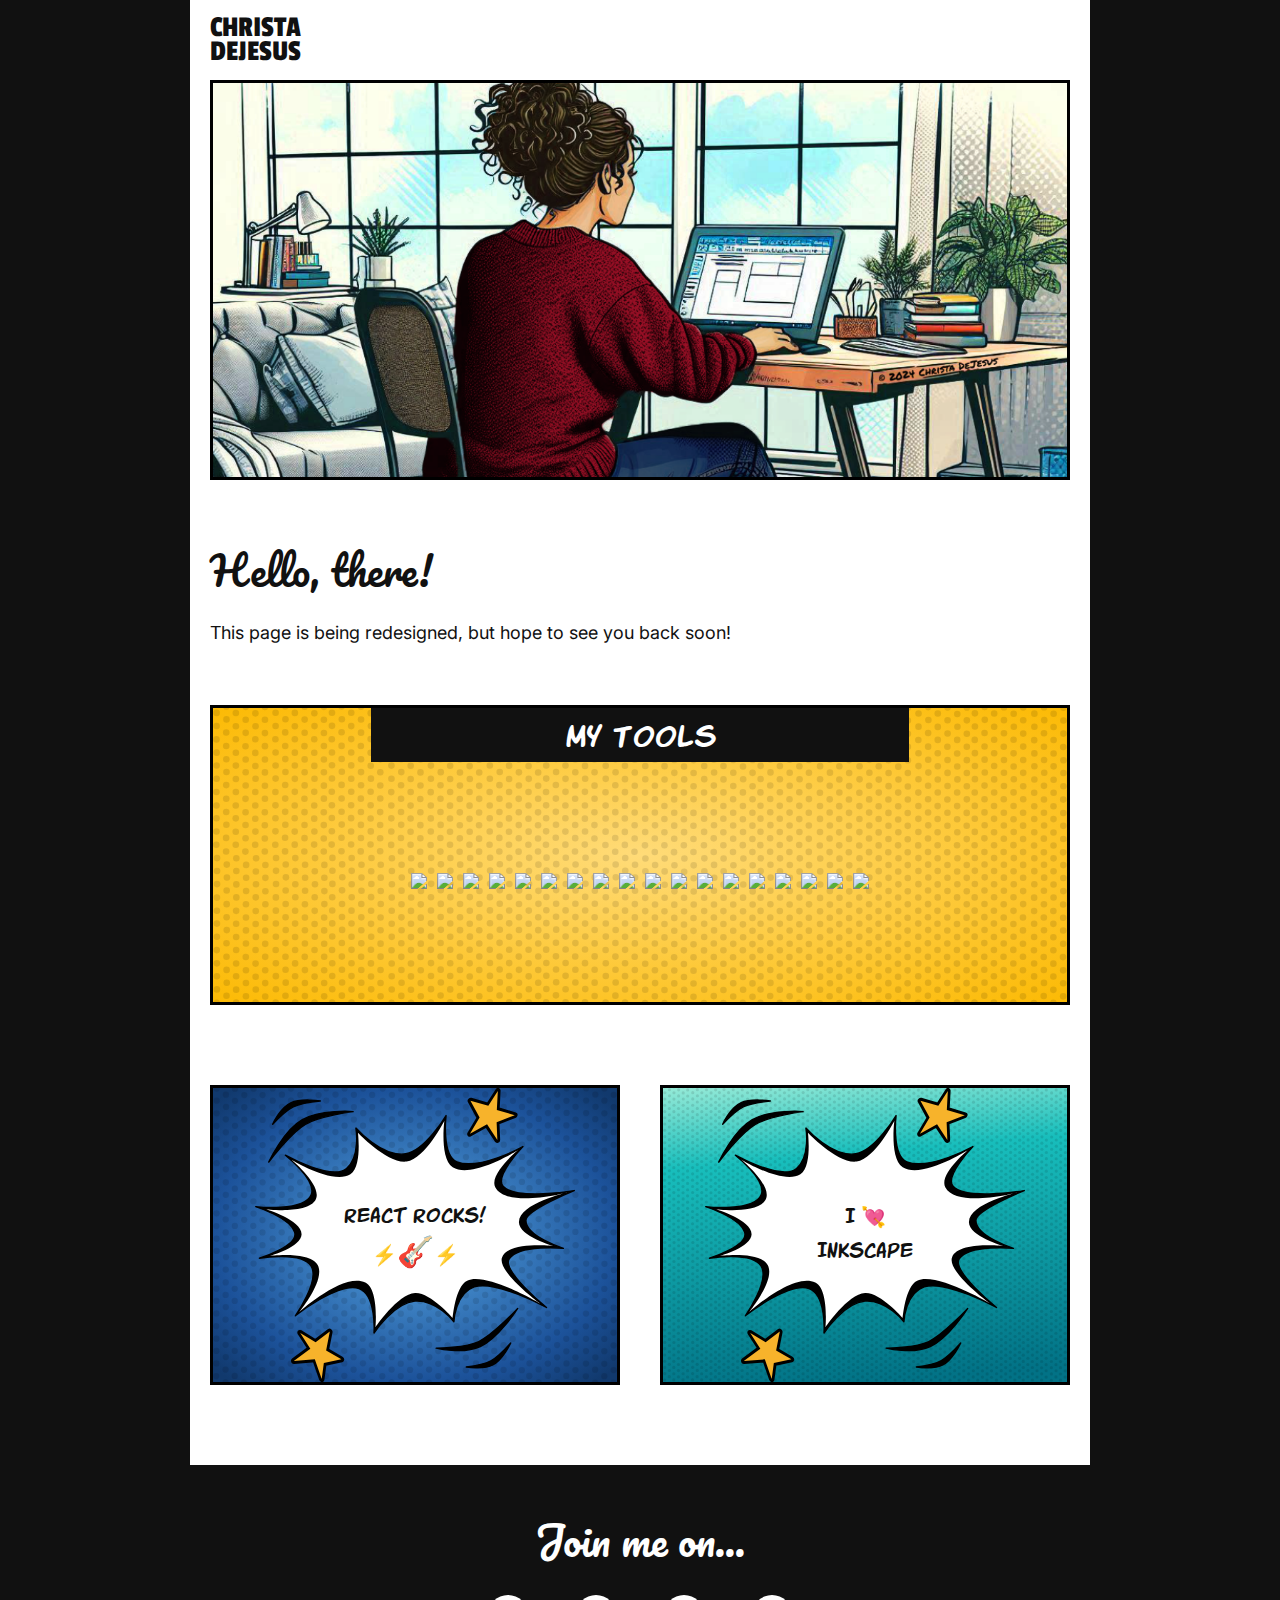
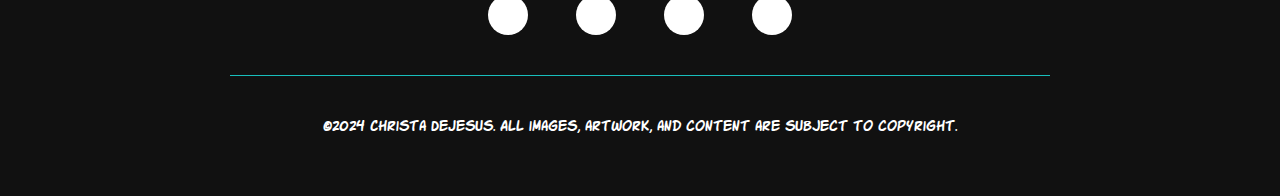
==== about.html @ 25044faa "Update, redesign phase 1" ====
<!DOCTYPE html>
<html lang="en">
  <head>
    <meta charset="UTF-8" />
    <meta name="viewport" content="width=device-width, initial-scale=1.0" />
    <meta
      name="description"
      content="A Design and Development Portfolio by Christa DeJesus"
    />
    <link rel="shortcut icon" type="image/x-icon" href="favicon.ico" />
    <link rel="preconnect" href="https://fonts.googleapis.com" />
    <link rel="preconnect" href="https://fonts.gstatic.com" crossorigin />
    <link
      href="https://fonts.googleapis.com/css2?family=Inter:wght@100..900&family=Pacifico&family=Passion+One:wght@400;700;900&display=swap"
      rel="stylesheet"
    />
    <link rel="stylesheet" href="styles.css" />
    <link rel="stylesheet" href="/styles/about.css" />
    <link
      href="https://cdn.jsdelivr.net/npm/remixicon@4.1.0/fonts/remixicon.css"
      rel="stylesheet"
    />
    <script src="components/topnav.js" type="text/javascript" defer></script>
    <script src="components/footer.js" type="text/javascript" defer></script>
    <title>ChristaDeJesus.github.io | About</title>
  </head>

  <body id="top">
    <!-- HEADER -->
    <topnav-component></topnav-component>
    <main class="main-grid">
      <section
        class="hero"
        style="background-image: url(./assets/comic_home_office.png)"
      ></section>
      <section class="intro">
        <h1 class="section-heading-cursive">Hello, there!</h1>
        <p>This page is being redesigned, but hope to see you back soon!</p>
      </section>

      <section class="box box-style-3">
        <div class="box-img-container">
          <img src="./assets/dots_small_square.svg" />
        </div>
        <div class="about-overlay">
          <h2 class="box-label-heading">My Tools</h2>
          <ul class="about-tools">
            <li>
              <img
                src="https://img.shields.io/badge/html5-081929?style=for-the-badge&logo=html5&logoColor=f06c3b"
              />
            </li>
            <li>
              <img
                src="https://img.shields.io/badge/css3-081929?style=for-the-badge&logo=css3&logoColor=3c98d7"
              />
            </li>
            <li>
              <img
                src="https://img.shields.io/badge/javascript-081929?style=for-the-badge&logo=javascript&logoColor=fbc857"
              />
            </li>
            <li>
              <img
                src="https://img.shields.io/badge/python-081929?style=for-the-badge&logo=python&logoColor=3c98d7"
              />
            </li>
            <li>
              <img
                src="https://img.shields.io/badge/markdown-081929?style=for-the-badge&logo=markdown&logoColor=skyblue"
              />
            </li>
            <li>
              <img
                src="https://img.shields.io/badge/styled--components-081929?style=for-the-badge&logo=styled-components&logoColor=pink"
              />
            </li>
            <li>
              <img
                src="https://img.shields.io/badge/-GraphQL-081929?style=for-the-badge&logo=graphql&logoColor=E10098"
              />
            </li>
            <li>
              <img
                src="https://img.shields.io/badge/react-081929?style=for-the-badge&logo=react&logoColor=00cccc"
              />
            </li>
            <li>
              <img
                src="https://img.shields.io/badge/Next-081929?style=for-the-badge&logo=next.js&logoColor=white"
              />
            </li>
            <li>
              <img
                src="https://img.shields.io/badge/vercel-081929?style=for-the-badge&logo=vercel&logoColor=white"
              />
            </li>
            <li>
              <img
                src="https://img.shields.io/badge/Visual%20Studio%20Code-081929?style=for-the-badge&logo=visual-studio-code&logoColor=9c70b0"
              />
            </li>
            <li>
              <img
                src="https://img.shields.io/badge/github-081929?style=for-the-badge&logo=github&logoColor=white"
              />
            </li>
            <li>
              <img
                src="https://img.shields.io/badge/Notion-081929?style=for-the-badge&logo=notion&logoColor=white"
              />
            </li>
            <li>
              <img
                src="https://img.shields.io/badge/Codepen-081929?style=for-the-badge&logo=codepen&logoColor=white"
              />
            </li>
            <li>
              <img
                src="https://img.shields.io/badge/Inkscape-081929?style=for-the-badge&logo=inkscape&logoColor=white"
              />
            </li>
            <li>
              <img
                src="https://img.shields.io/badge/adobe%20photoshop-081929?style=for-the-badge&logo=adobe%20photoshop&logoColor=skyblue"
              />
            </li>
            <li>
              <img
                src="https://img.shields.io/badge/Canva-081929?style=for-the-badge&logo=Canva&logoColor=00cccc"
              />
            </li>
            <li>
              <img
                src="https://img.shields.io/badge/chatGPT-081929?style=for-the-badge&logo=openai&logoColor=a4f2c2"
              />
            </li>
          </ul>
        </div>
      </section>
      <section class="grid-2">
        <div class="box box-style-1">
          <div class="box-img-container">
            <img src="./assets/dots_medium_square.svg" />
          </div>
          <div class="box-overlay" href="/projects.html">
            <img
              class="about-overlay-graphic"
              src="./assets/bubble_burst_stars.svg"
              alt=""
            />
            <p class="about-overlay-text">
              React Rocks!<br />⚡<span class="guitar">🎸</span>⚡
            </p>
          </div>
        </div>
        <div class="box box-style-2">
          <div class="box-img-container">
            <img src="./assets/dots_small_square.svg" />
          </div>
          <div class="box-overlay">
            <img
              class="about-overlay-graphic"
              src="./assets/bubble_burst_stars.svg"
              alt=""
            />
            <p class="about-overlay-text">
              I 💘 <br />
              <span class="inkscape">Inkscape</span>
            </p>
          </div>
        </div>
      </section>
      <!--
      
      <section class="comic-box" style="background: radial-gradient(var(--primary-1-lt), var(--primary-1))">
        <img class="comic-img" src="./assets/dots_large_square.svg" alt=""/>
        <img class="comic-img-2" src="./assets/bubble_burst_stars.svg" alt=""/>
        <div class="comic-overlay">
          <div class="comic-content">
            <p>#1 Dev Fav: React</p>
            <i class="ri-reactjs-fill react"></i>
          </div>
        </div>
      </section>
      <!--<section class="comic-box">
        <img class="comic-img" src="./assets/dots_medium_square_gradient.svg" alt=""/>
        <article class="comic-overlay">
          <h2 class="uppercase-display">My Certifications</h2>
          <div class="comic-content" >
            <ul class=""></ul>
          </div>
        </article>
      </section>-->
    </main>

    <!-- FOOTER -->
    <footer-component></footer-component>
  </body>
</html>
---- styles.css ----
@font-face {
  font-family: "Komika";
  src: url("font/KOMIKASK.ttf");
}
/* RESET */
* {
  margin: 0;
  padding: 0;
  box-sizing: border-box;
  border: none;
  scroll-behavior: smooth;
  scroll-margin-top: 90px;
}

:root {
  /* COLORS */
  --neutral-lt: #fff;
  --neutral-mdlt: #f1f1f1;
  --neutral-md: #999;
  --neutral-mddk: #6d6d6d;
  --neutral-dk: #444444; 
  --neutral-dkdk: #111;

  --primary-1: #1C529A;
  --primary-1-lt: #59A9E4;
  --primary-1-dk: #11396d;
  --primary-2: #18BEBC;
  --primary-2-lt: #95EAD7;
  --primary-2-dk: #027286;
  --primary-3: #FCBA04;
  --primary-3-lt: #FFDB78;
  --primary-3-xlt: #fff8e4;
  --primary-4: #97031B;
  --primary-4-dk: #690012;
  --primary-4-lt: #E76F2C;
  
  /* FONTS */
  --sans-serif: "Inter", sans-serif;
  --comic: "Komika", sans-serif;
  --display: "Passion One", sans-serif;
  --cursive: "Pacifico", sans-serif;
  font-size: 10;

  /* OTHER VARIABLES */
  --topnav-height: 80px;
  --transition: all 200ms ease-in-out;
  --transition-slow: all 400ms ease-in-out;
  --box-shadow-sm: 0px 3px 12px rgba(0,0,0,.3);
  --box-shadow-md: 2px 4px 10px rgba(0,0,0,.3);
  --border-radius-card: 3px;
  --border-comic: 3px solid var(--neutral-dkdk);
  --line-height-xsm: .8;
  --line-height-sm: 1.2;
  --line-height-md: 1.4;
}

/* GLOBAL STYLES */
html {
  font-size: 10px; 
}
body {
  font-size: 1.8rem;
  font-family: var(--sans-serif);
  color: var(--neutral-dkdk); 
  background: var(--neutral-dkdk);
}
main {
  height: 100%;
  padding: 0 20px 40px 20px;
  width: 100%;
  max-width: 900px;
  margin: 0 auto;
  background: var(--neutral-lt);
}
/* class assigned to the main element of all pages except index.js */
.main-grid {
  display: grid;
  grid-template-columns: 1fr;
  gap: 40px;
}
p {
  line-height: var(--line-height-md);
  margin: 2rem 0;
}

ul {
  list-style-type: none;
}

/* LINKS & BUTTONS */
a {
  text-decoration: none;
  color: inherit;
  cursor: pointer;
}
a:hover {
  text-decoration: none;
}
p a {
  color: var(--primary-1);
  font-weight: 700;
}
p a:hover {
  text-decoration: underline;
}
button {
  font-family: inherit;
  font-size: inherit;
  background: transparent;
  border: none;
  cursor: pointer;
}
.btn {
  padding: 6px 12px;
  border: var(--border-comic);
  transition: var(--transition);
  font-family: var(--comic);
  line-height: 1;
  font-weight: 400;
  letter-spacing: 1px;
  width: fit-content;
}
.btn:hover {
  transform: scale(110%);
}
.btn-dk {
  color: var(--neutral-lt);
  background: var(--neutral-dkdk);
}
.btn-lt {
  background: var(--neutral-lt);
}
.btn-alert {
  color: var(--neutral-lt);
  background: var(--primary-4);
}
.btn-bright {
  background: var(--primary-3);
}
.btn-sm {
  font-size: 1.4rem;
}
.btn-md {
  font-size: 1.8rem;
}
.btn-lg {
  font-size: 2.2rem;
}
/* To be replaced with comic style SVG */
.backToTop {
  display: flex;
  flex-direction: column;
  align-items: center;
  justify-content: center;
  gap: 4px;
  width: 100%;
  text-align: center;
  font-family: var(--comic);
  margin: 2rem 0 6rem 0;
}
.backToTop:hover {
  color: var(--primary-4);
}

/* IMAGES */
/* Large images will not display on small screens */
.img-lg {
  display: none;
}
@media screen and (min-width: 750px) {
  
  .img-sm {
    display: none;
  }
  .img-lg {
    display: block;
  }
}
/* COLORS*/
.primary-1 {
  background: var(--primary-1);
}
.primary-1-lt {
  background: var(--primary-1-lt);
}
.primary-2 {
  background: var(--primary-2);
}
.primary-2-lt {
  background: var(--primary-2-lt);
}
.primary-3 {
  background: var(--primary-3);
}
.primary-3-lt {
  background: var(--primary-3-lt);
}
.primary-4 {
  background: var(--primary-4);
}
.primary-4-lt {
  background: var(--primary-4-lt);
}
/* HEADINGS & FONT CLASSES */
.hidden {
  font-size: 0;
  opacity: 0;
}
.section-heading-cursive {
  font-family: var(--cursive);
  font-size: 4rem;
  font-weight: 400;
  margin: 2rem 0; 
  line-height: 1.5;
}
.section-heading-display {
  font-family: var(--display);
  font-size: 3.6rem;
  font-weight: 400;
  text-transform: uppercase;
  margin: 2rem 0; 
  line-height: 1.5;
}

.hero {
  display: flex;
  align-items: center;
  justify-content: center;
  background: var(--neutral-mdlt);
  background-size: cover;
  background-position: center;
  width: 100%;
  height: 400px;
  border: 3px solid black;
}
.comic-bubble {
  background: var(--neutral-lt);
  padding: 1rem 2rem;
  border: var(--border-comic);
  border-radius: 4px;
  line-height: var(--line-height-sm);
  font-weight: 400;
  font-family: var(--comic);
}
.box {
  position: relative;
  display: flex;
  align-items: center;
  justify-content: center;
  border: 3px solid black;
  min-height: 300px;
  text-align: center;
}

/* Used on home.html */
.box-img-container {
  position: absolute;
  height: 100%;
  width: 100%;
  overflow: hidden;
  opacity: 0.1;
}
.box-img-container img {
    width: 100%;
    height: 100%;
    object-fit: cover;
}
/* used on projects.html and gallery.html */
.box-img {
  max-width: 100%;
  padding: 10%;
}
.box-img-full {
  min-height: 100%;
  max-height: 100%;
  min-width: 100%;
  max-width: 100%;
  object-fit: cover;
}

/* box variations? */
.box-style-0 {
  background: radial-gradient(var(--neutral-dk), var(--neutral-dkdk));
}
.box-style-1 {
  background: radial-gradient(var(--primary-1-lt), var(--primary-1) 70%, var(--primary-1-dk) 95%);
}
.box-style-2 {
  background: linear-gradient( 175deg, var(--primary-2-lt), var(--primary-2) 25%, var(--primary-2-dk) 95%);
}
.box-style-3 {
  background: radial-gradient(var(--primary-3-lt), var(--primary-3));
}

.box-overlay {
  position: absolute;
  display: flex;
  flex-direction: column;
  align-items: center;
  justify-content: center;
  gap: 1rem;
  top: 0;
  left: 0;
  bottom: 0;
  right: 0;
  transition: all 300ms ease-in-out;
}
.box-overlay-dk {
  background-color: var(--neutral-dkdk);
  background-image: url("./assets/dots_medium_square.svg");
  background-blend-mode: overlay;
  color: var(--neutral-lt);
  opacity: 0; 
}
.box-overlay-dk:hover {
  opacity: 1;
}
.box-overlay-heading {
  font-family: var(--display);
  text-transform: uppercase;
  font-size: 40px;
  text-shadow: 3px 3px 4px rgba(0, 0, 0, 0.7);
  line-height: 0.9;
  letter-spacing: 1px;
  color: var(--neutral-lt);
  padding: 20px;
}
.box-label-heading {
  font-family: var(--comic);
  font-weight: 400;
  font-size: 3rem;
  padding: 8px 16px;
  background: var(--neutral-dkdk);
  color: var(--neutral-lt);
  width: 100%;
}
.box-details {
  display: flex;
  align-items: center;
  justify-content: center;
  padding: 1rem 2rem;
  width: 100%;
  text-align: left;
}
.box-details ul li {
  display: flex;
  align-items: flex-start;
  gap: .8rem;
  padding: 1rem 0;
  font-size: 1.6rem;
}
.box-details ul li span:first-of-type {
  font-family: var(--display);
  font-size: 2.4rem;
  color: var(--primary-3);
  line-height: .8;
}
.box-details a:hover {
  text-decoration: underline;
}


/* GRIDS */
.grid-2 {
    display: grid;
    grid-template-columns: 1fr;
    gap: 4rem;
    margin: 4rem 0;
}
@media screen and (min-width: 750px) {
    .grid-2 {
        grid-template-columns: 1fr 1fr;
    }
}
---- styles/about.css ----
/* ABOUT */
.about-overlay {
  display: flex;
  flex-direction: column;
  align-items: center;
  justify-content: flex-start;
  height: 100%;
  z-index: 100;
}
.about-overlay-graphic {
  max-height: 100%;
  max-width: 100%;
}
.about-overlay-text {
  position: absolute;
  font-family: var(--comic);
  font-size: 2rem;
}
.guitar {
  font-size: 3rem;
}
.inkscape {
  line-height: 2;
}
.about-tools {
  display: flex;
  flex-wrap: wrap;
  align-items: center;
  justify-content: center;
  gap: 1rem;
  margin: auto auto;
  padding: 4rem;
}

.about-social-links {
  display: grid;
  grid-template-columns: 1fr 1fr;
  row-gap: 4rem;
  max-width: 600px;
  margin: 0 auto;
}
.about-social-link {
  display: flex;
  flex-direction: column;
  align-items: center;
  justify-content: center; 
}
.about-social-link i {
  font-size: 2.6rem;
  color: var(--neutral-lt);
  background: var(--neutral-dkdk);
  border-radius: 50%;
  padding: 8px;
  transition: var(--transition);
}
.about-social-link:hover {
  color: var(--primary-2);
}

@media screen and (min-width: 600px) {
  .about-social-links {
    grid-template-columns: 1fr 1fr 1fr 1fr;
  }
}
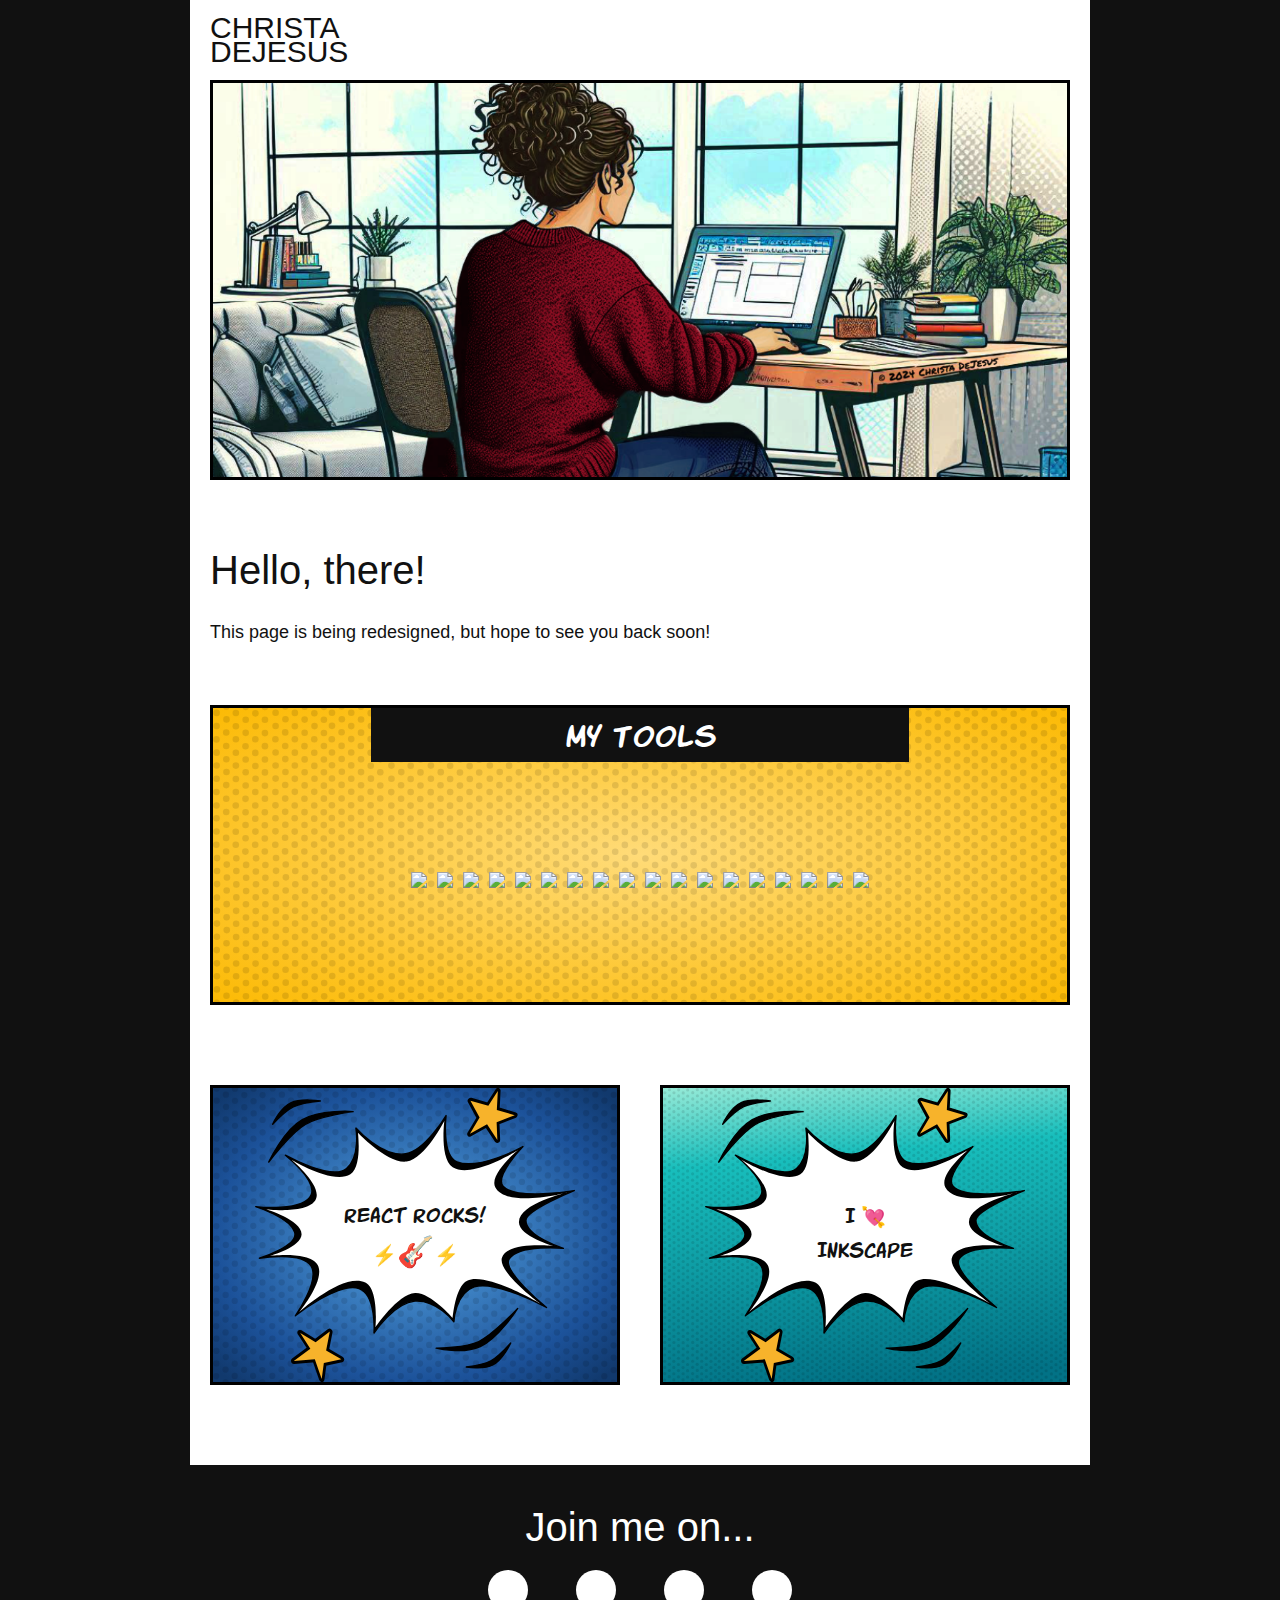
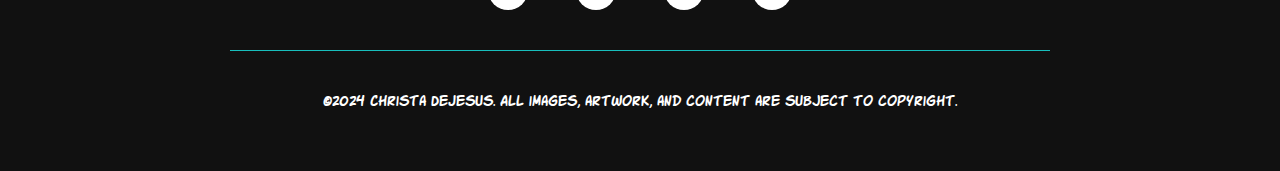
==== commit d535d681: "Install fonts and remove preconnect links, replace favicon, delete unused images" ====
--- a/about.html
+++ b/about.html
@@ -8,12 +8,6 @@
       content="A Design and Development Portfolio by Christa DeJesus"
     />
     <link rel="shortcut icon" type="image/x-icon" href="favicon.ico" />
-    <link rel="preconnect" href="https://fonts.googleapis.com" />
-    <link rel="preconnect" href="https://fonts.gstatic.com" crossorigin />
-    <link
-      href="https://fonts.googleapis.com/css2?family=Inter:wght@100..900&family=Pacifico&family=Passion+One:wght@400;700;900&display=swap"
-      rel="stylesheet"
-    />
     <link rel="stylesheet" href="styles.css" />
     <link rel="stylesheet" href="/styles/about.css" />
     <link
--- a/styles.css
+++ b/styles.css
@@ -1,6 +1,18 @@
+@font-face {
+  font-family: "Passion One", sans-serif;
+  src: url("font/PassionOne-Regular.ttf");
+}
+@font-face {
+  font-family: "Pacifico", sans-serif;
+  src: url("font/Pacifico-Regular.ttf");
+}
 @font-face {
   font-family: "Komika";
   src: url("font/KOMIKASK.ttf");
+}
+@font-face {
+  font-family: "Inter", sans-serif;
+  src: url("font/Inter-VariableFont_slnt\,wght.ttf")
 }
 /* RESET */
 * {
@@ -312,7 +324,7 @@
   color: var(--neutral-lt);
   opacity: 0; 
 }
-.box-overlay-dk:hover {
+.show-details {
   opacity: 1;
 }
 .box-overlay-heading {
@@ -340,6 +352,7 @@
   justify-content: center;
   padding: 1rem 2rem;
   width: 100%;
+  height: 100%;
   text-align: left;
 }
 .box-details ul li {
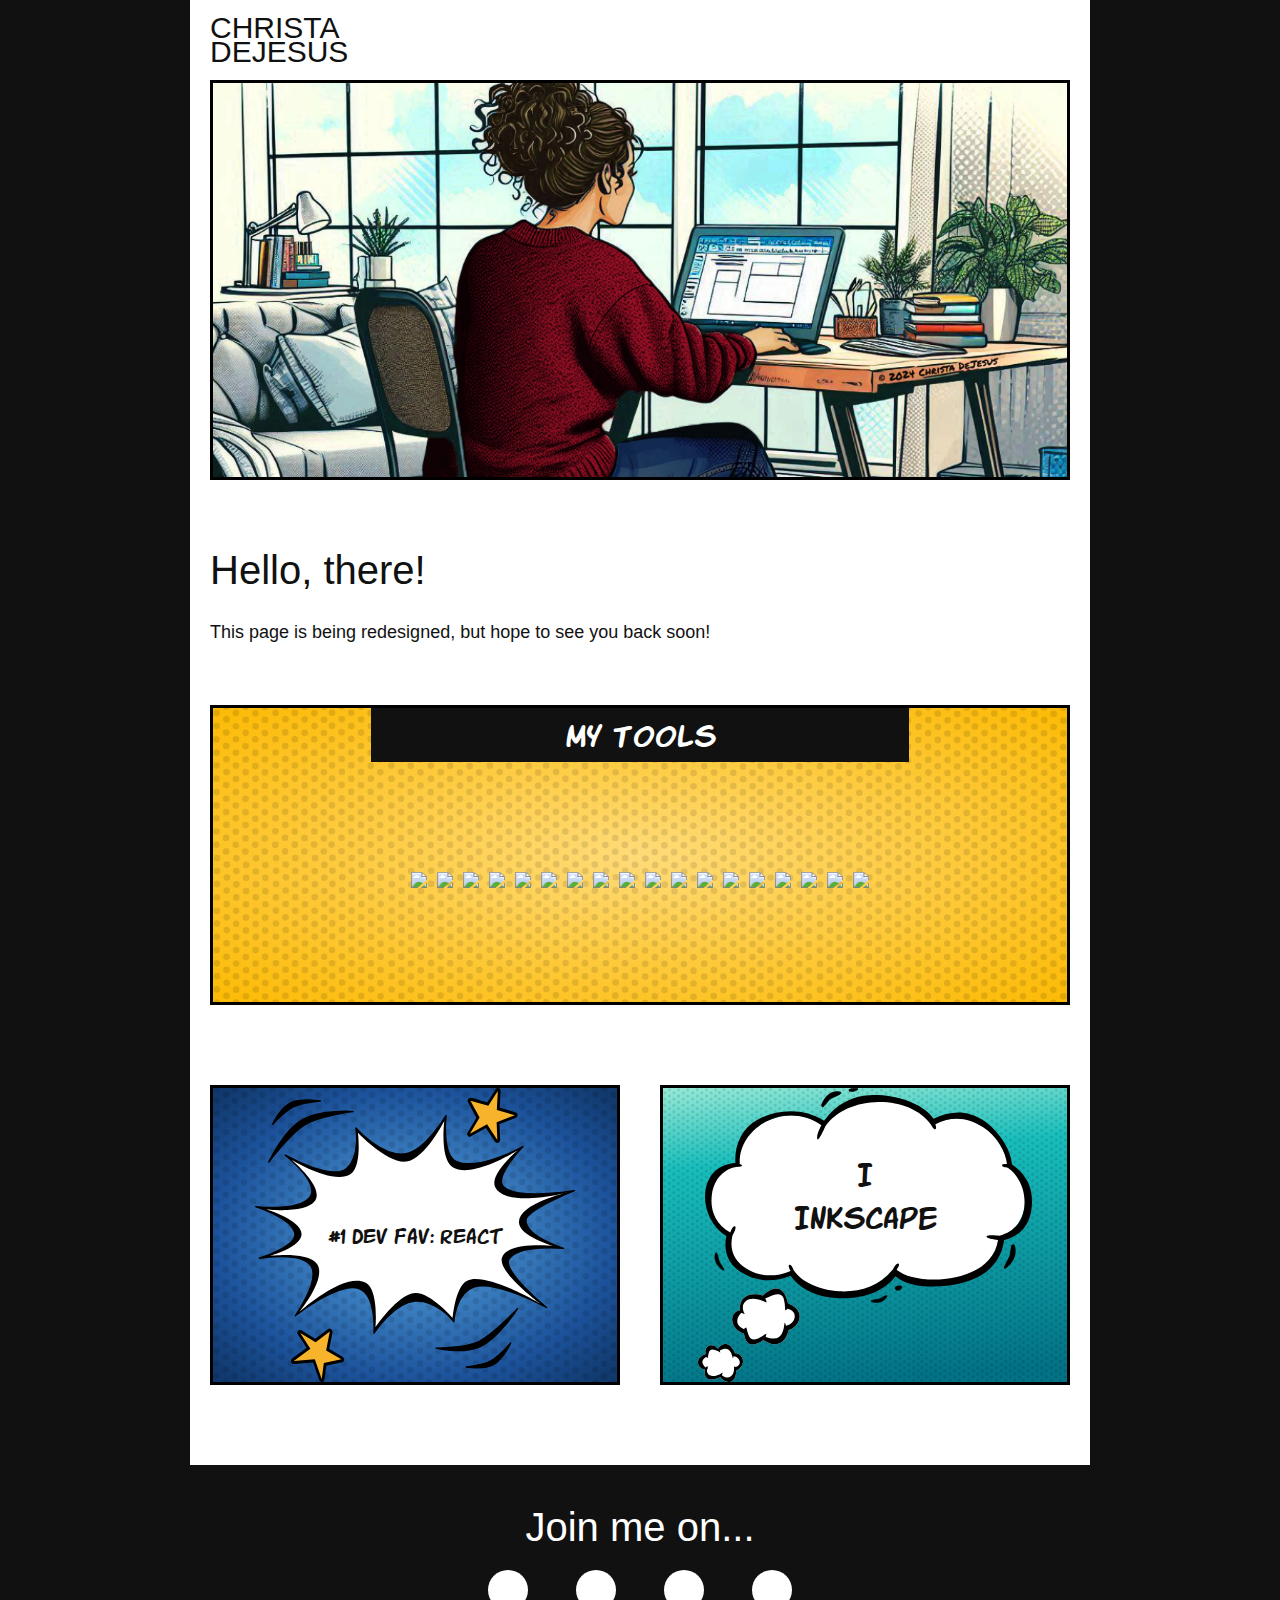
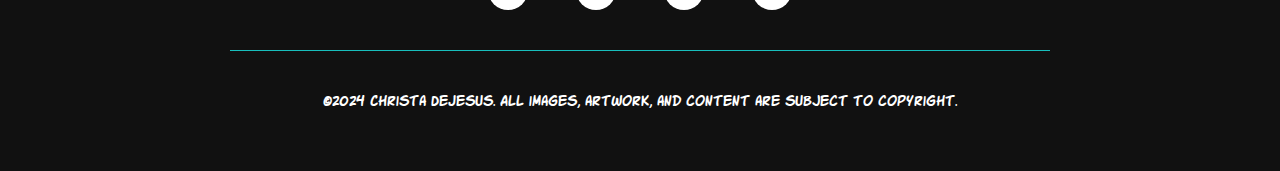
==== commit 77e6a484: "Updates to about" ====
--- a/about.html
+++ b/about.html
@@ -144,7 +144,7 @@
               alt=""
             />
             <p class="about-overlay-text">
-              React Rocks!<br />⚡<span class="guitar">🎸</span>⚡
+              #1 Dev Fav: React<br/><i class="ri-reactjs-fill react"></i>
             </p>
           </div>
         </div>
@@ -155,12 +155,11 @@
           <div class="box-overlay">
             <img
               class="about-overlay-graphic"
-              src="./assets/bubble_burst_stars.svg"
+              src="./assets/comic_thought_bubble.svg"
               alt=""
             />
-            <p class="about-overlay-text">
-              I 💘 <br />
-              <span class="inkscape">Inkscape</span>
+            <p class="about-overlay-text thought-text">
+              I <i class="ri-heart-fill heart"></i><br/>Inkscape
             </p>
           </div>
         </div>
--- a/styles/about.css
+++ b/styles/about.css
@@ -16,11 +16,18 @@
   font-family: var(--comic);
   font-size: 2rem;
 }
-.guitar {
+.react {
+  font-size: 4rem;
+  color: var(--primary-2);
+}
+.thought-text {
+  position: absolute;
+  top: 40px;
   font-size: 3rem;
 }
-.inkscape {
-  line-height: 2;
+.heart {
+  color: var(--primary-4);
+  font-size: 3.4rem;
 }
 .about-tools {
   display: flex;
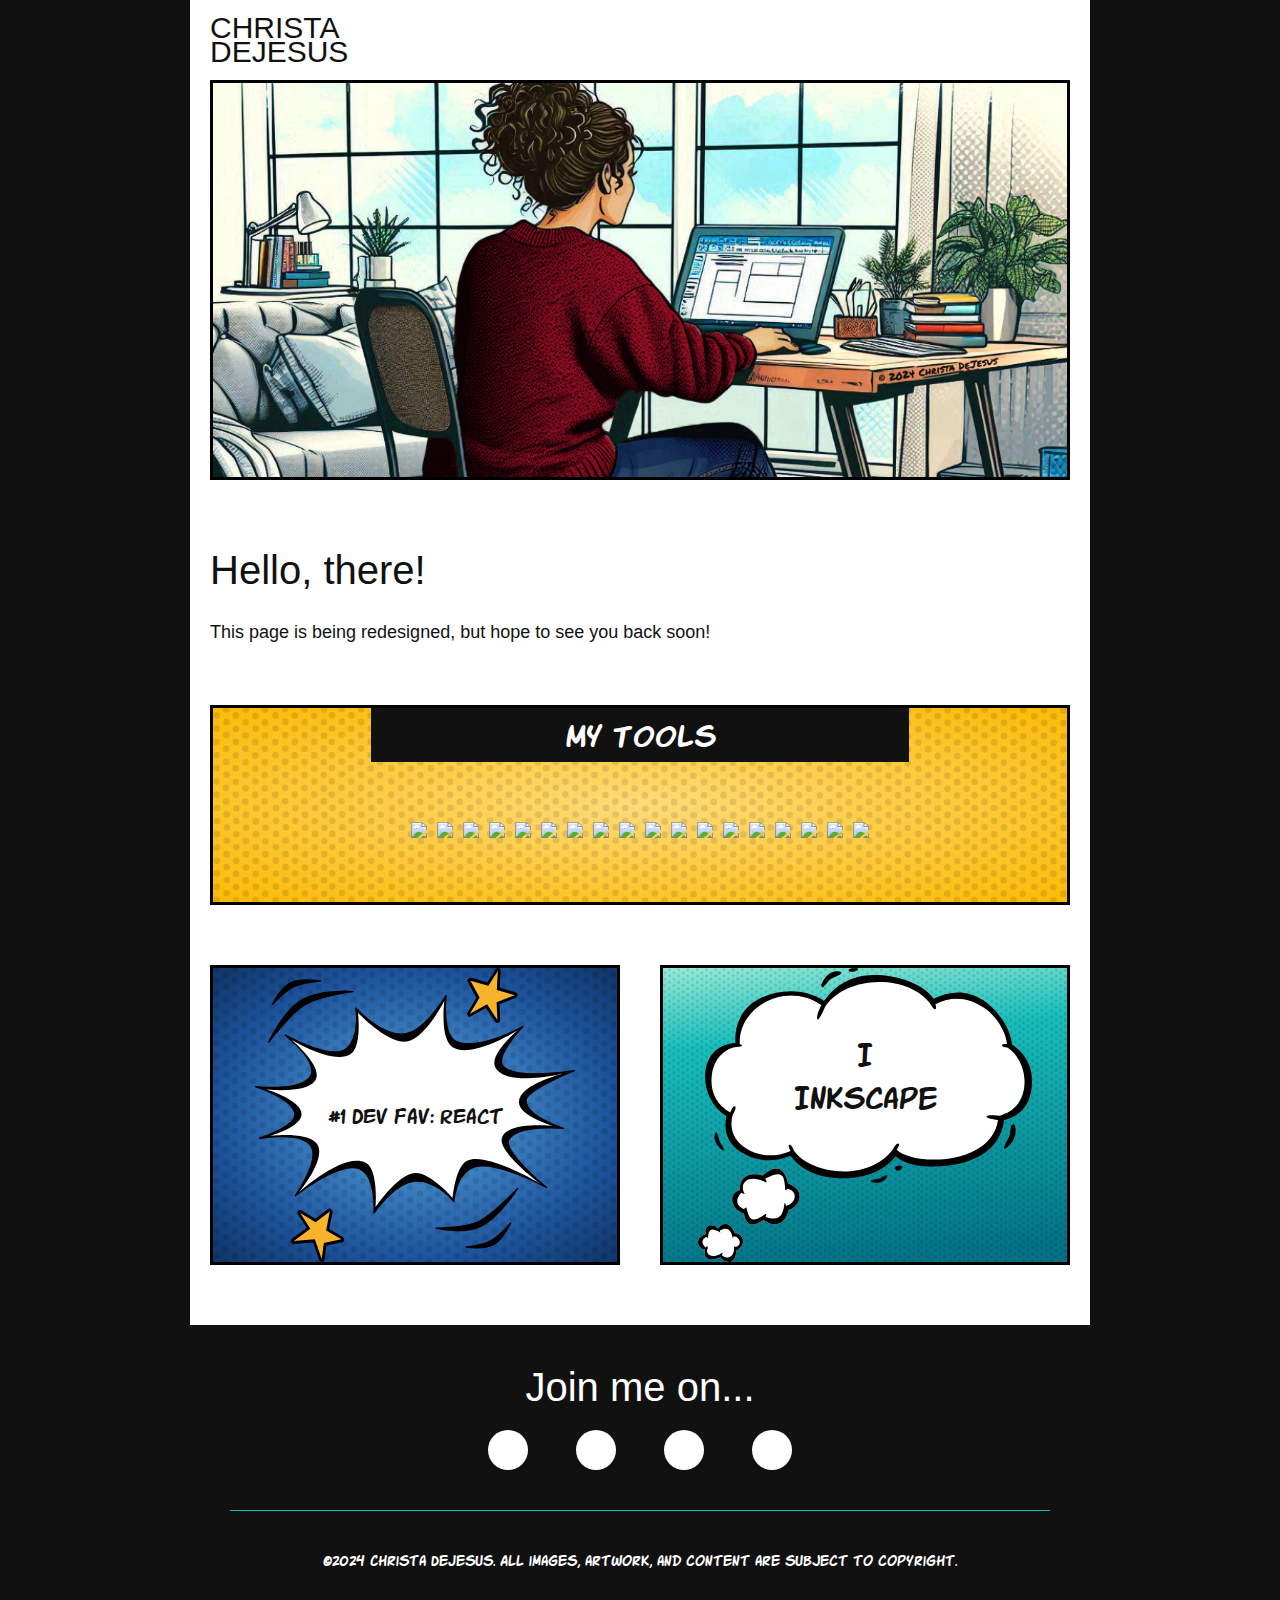
==== commit 70e38746: "Add CodePen snippet images and gallery to projects page, add logo images for icons and update HTML h" ====
--- a/about.html
+++ b/about.html
@@ -8,6 +8,8 @@
       content="A Design and Development Portfolio by Christa DeJesus"
     />
     <link rel="shortcut icon" type="image/x-icon" href="favicon.ico" />
+    <link rel="apple-touch-icon" sizes="57x57" href="./assets/CD_logo_comic_57.png">
+    <link rel="apple-touch-icon" sizes="180x180" href="./assets/CD_logo_comic_180.png">   
     <link rel="stylesheet" href="styles.css" />
     <link rel="stylesheet" href="/styles/about.css" />
     <link
@@ -133,7 +135,7 @@
         </div>
       </section>
       <section class="grid-2">
-        <div class="box box-style-1">
+        <div class="box box-style-1 favs">
           <div class="box-img-container">
             <img src="./assets/dots_medium_square.svg" />
           </div>
@@ -148,7 +150,7 @@
             </p>
           </div>
         </div>
-        <div class="box box-style-2">
+        <div class="box box-style-2 favs">
           <div class="box-img-container">
             <img src="./assets/dots_small_square.svg" />
           </div>
--- a/styles.css
+++ b/styles.css
@@ -109,7 +109,6 @@
   text-decoration: none;
 }
 p a {
-  color: var(--primary-1);
   font-weight: 700;
 }
 p a:hover {
@@ -260,7 +259,7 @@
   align-items: center;
   justify-content: center;
   border: 3px solid black;
-  min-height: 300px;
+  min-height: 200px;
   text-align: center;
 }
 
@@ -331,9 +330,10 @@
   font-family: var(--display);
   text-transform: uppercase;
   font-size: 40px;
+  font-weight: 400;
   text-shadow: 3px 3px 4px rgba(0, 0, 0, 0.7);
   line-height: 0.9;
-  letter-spacing: 1px;
+  letter-spacing: .5px;
   color: var(--neutral-lt);
   padding: 20px;
 }
@@ -378,10 +378,35 @@
     display: grid;
     grid-template-columns: 1fr;
     gap: 4rem;
-    margin: 4rem 0;
-}
-@media screen and (min-width: 750px) {
+    margin: 2rem 0;
+}
+.grid-3 {
+  display: grid;
+  grid-template-columns: 1fr 1fr;
+  gap: 4rem;
+  margin: 2rem 0;
+}
+/* used on projects page */
+.snippet-card {
+  border: var(--border-comic);
+  height: 200px;
+  overflow: hidden;
+}
+.snippet-card:hover {
+  opacity: 70%;
+}
+.snippet-card img {
+  min-height: 100%;
+  max-width: 100%;
+  object-fit: cover;
+}
+@media screen and (min-width: 650px) {
     .grid-2 {
         grid-template-columns: 1fr 1fr;
     }
+}
+@media screen and (min-width: 750px) {
+  .grid-3 {
+    grid-template-columns: 1fr 1fr 1fr;
+  }
 }--- a/styles/about.css
+++ b/styles/about.css
@@ -15,6 +15,9 @@
   position: absolute;
   font-family: var(--comic);
   font-size: 2rem;
+}
+.favs {
+  height: 300px;
 }
 .react {
   font-size: 4rem;
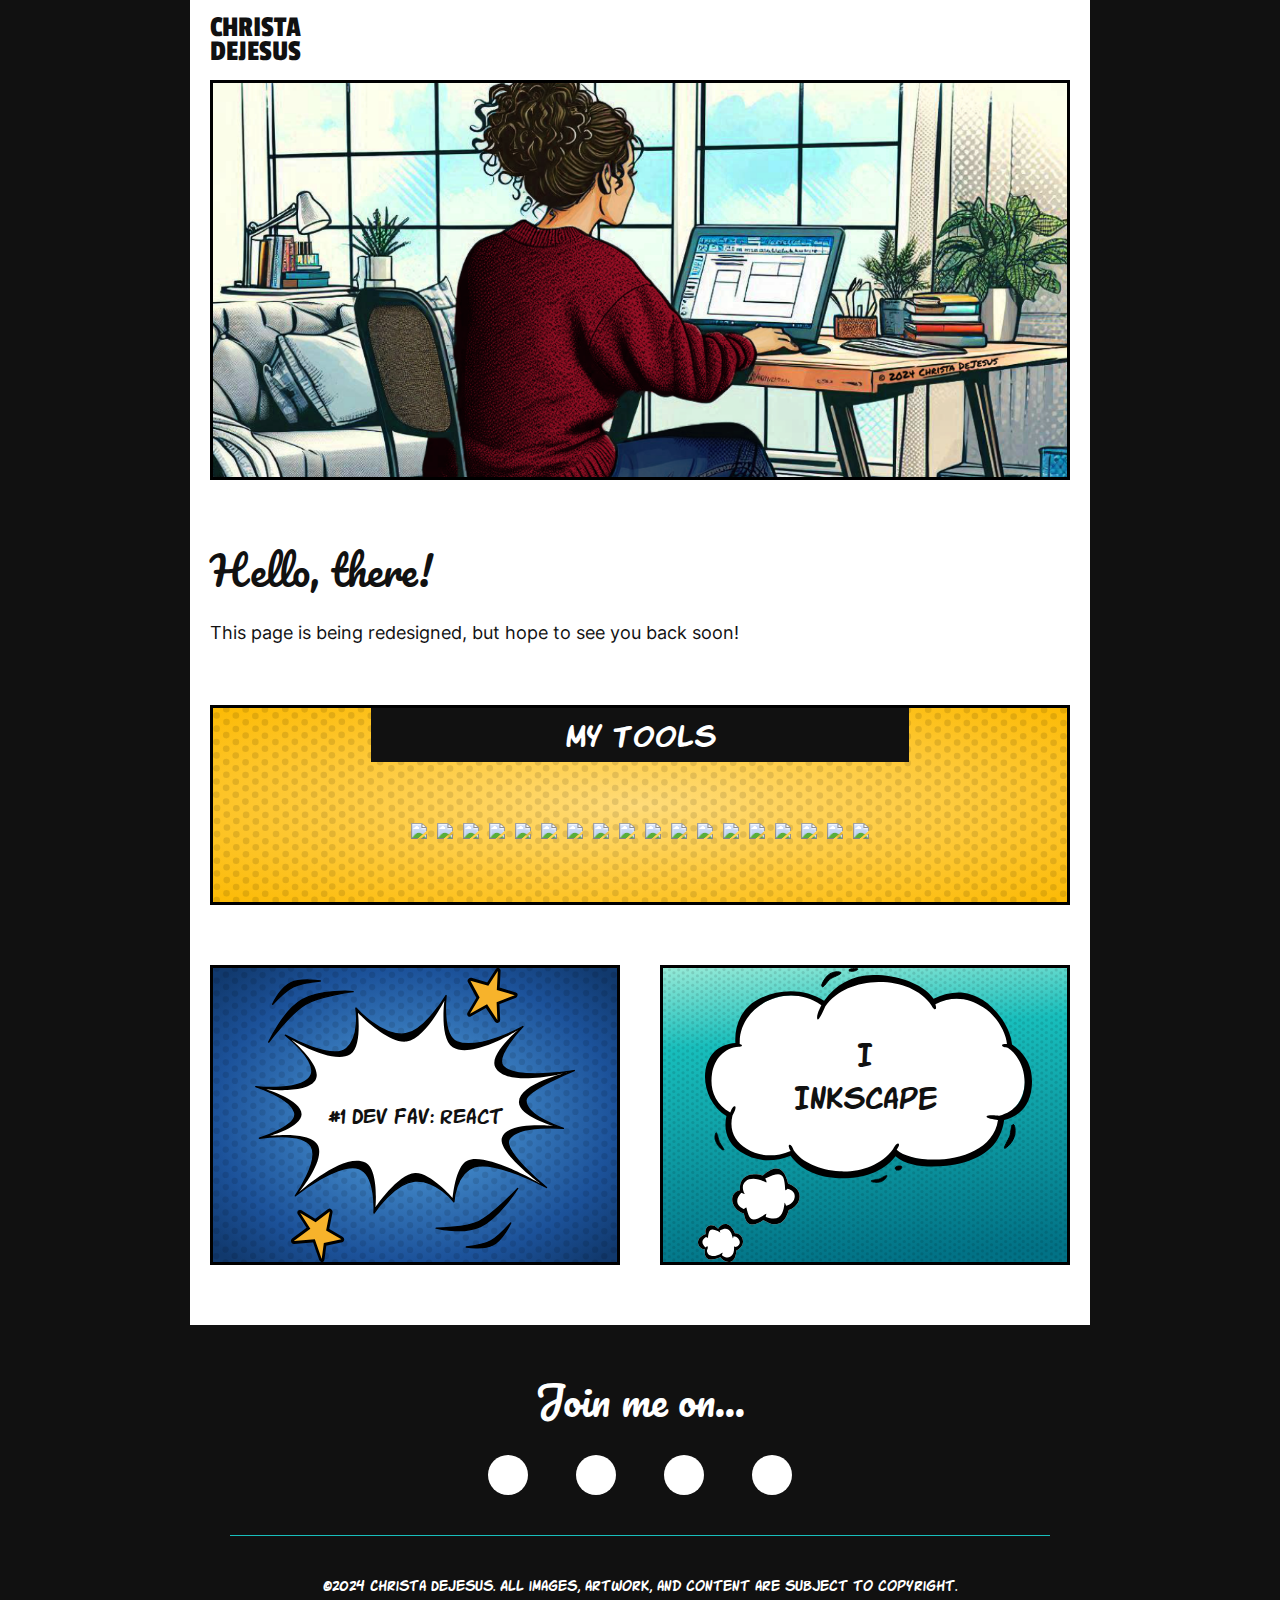
==== commit b92f69c7: "Add og tags, update og image" ====
--- a/about.html
+++ b/about.html
@@ -7,6 +7,10 @@
       name="description"
       content="A Design and Development Portfolio by Christa DeJesus"
     />
+    <meta property="og:title" content="ChristaDeJesus.github.io | About" />
+    <meta property="og:type" content="website" />
+    <meta property="og:url" content="https://christadejesus/github.io/about/" />
+    <meta property="og:image" content="https://github.com/christadejesus/christadejesus.github.io/blob/010f082c84433775eb403cb3d98410deca50eb54/assets/og_img_home.png" />
     <link rel="shortcut icon" type="image/x-icon" href="favicon.ico" />
     <link rel="apple-touch-icon" sizes="57x57" href="./assets/CD_logo_comic_57.png">
     <link rel="apple-touch-icon" sizes="180x180" href="./assets/CD_logo_comic_180.png">   
--- a/styles.css
+++ b/styles.css
@@ -1,9 +1,9 @@
 @font-face {
-  font-family: "Passion One", sans-serif;
+  font-family: "Passion One";
   src: url("font/PassionOne-Regular.ttf");
 }
 @font-face {
-  font-family: "Pacifico", sans-serif;
+  font-family: "Pacifico";
   src: url("font/Pacifico-Regular.ttf");
 }
 @font-face {
@@ -11,7 +11,7 @@
   src: url("font/KOMIKASK.ttf");
 }
 @font-face {
-  font-family: "Inter", sans-serif;
+  font-family: "Inter";
   src: url("font/Inter-VariableFont_slnt\,wght.ttf")
 }
 /* RESET */
@@ -383,7 +383,7 @@
 .grid-3 {
   display: grid;
   grid-template-columns: 1fr 1fr;
-  gap: 4rem;
+  gap: 2rem;
   margin: 2rem 0;
 }
 /* used on projects page */
@@ -408,5 +408,6 @@
 @media screen and (min-width: 750px) {
   .grid-3 {
     grid-template-columns: 1fr 1fr 1fr;
+    gap: 4rem;
   }
 }